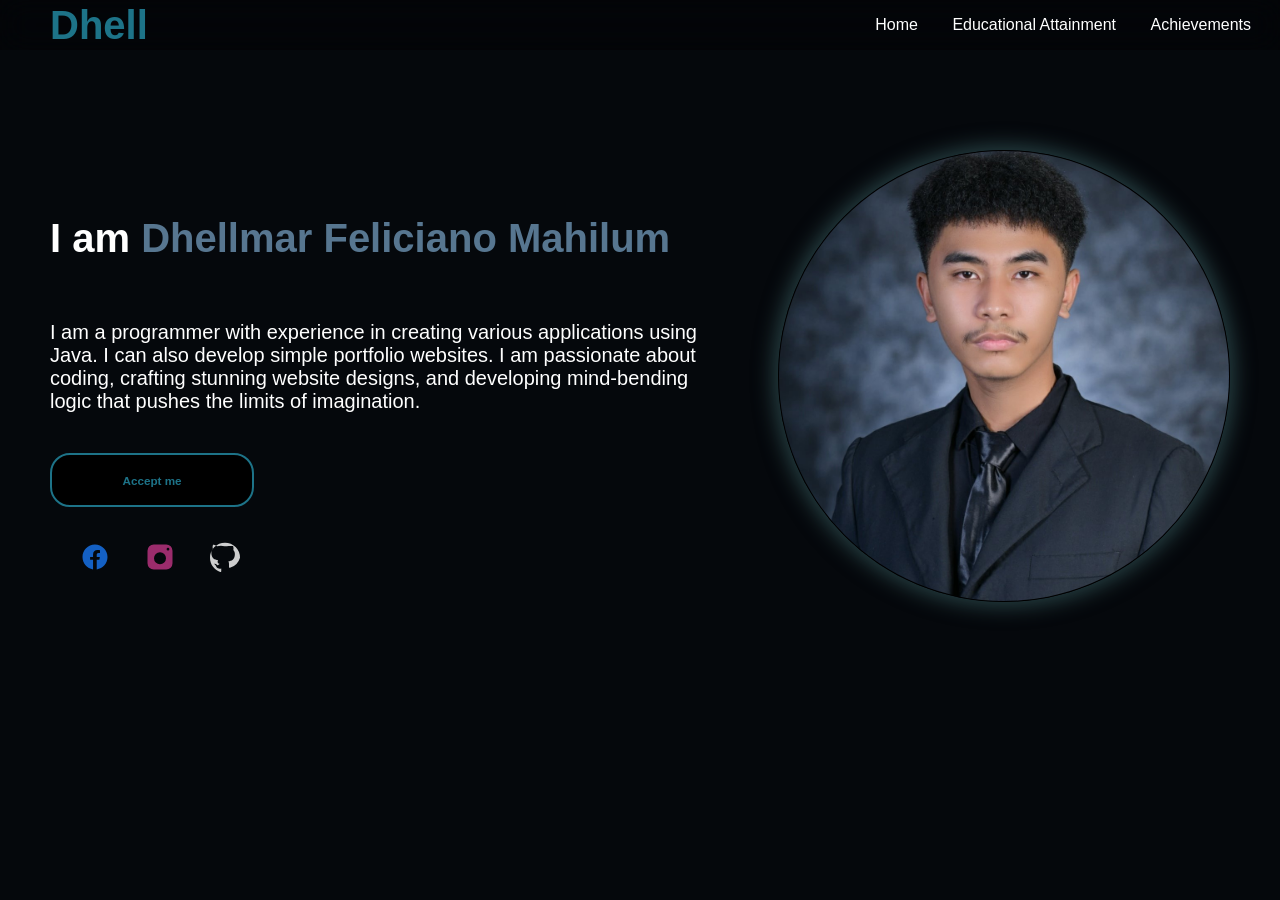
==== index.html @ bd4a88c3 "Add files via upload" ====
<!DOCTYPE html>
<html lang="en">
  <head>
    <meta charset="UTF-8" />
    <meta name="viewport" content="width=device-width, initial-scale=1.0" />
    <title>DhellPortfolio</title>
    <link rel="stylesheet" href="style.css" />
<link rel="stylesheet" href="Educ.html">
  </head>

  <body>
    <nav class="headD">
      <div class="left"><a href="#Home">Dhell</a></div>

      <div class="right">
        <a href="index.html">Home</a>
        <a href="Educ.html">Educational Attainment</a>
        <a href="Achievements.html">Achievements</a>
        <!--  <a href="#Family">Motivation</a>
        <a href="#Contact">Contact</a>
        -->
      </div>
    </nav>

    <!-- Home Section -->
    <section class="HSection" id="Home">
      <nav class="homeNav">
        
        <div class="whoknows">
          <h1 class="names">I am <span>Dhellmar Feliciano Mahilum</span></h1>
          <p class="detailsPP">
           I am a programmer with experience in creating various applications using Java. I can also develop simple portfolio websites. 
                    I am passionate about coding, crafting stunning website designs,
            and developing mind-bending logic that pushes the limits of imagination.
          </p>

   
       
       <div class="btn1" >
         <h1  class="btnAccept">Accept me</h1> 
        </div>
          

<div class="socials">
  <a href="https://www.facebook.com/dhellmar.mahilum.2024" target="_blank">
    <svg class="icon" viewBox="0 0 24 24">
      <path d="M22 12.07C22 6.48 17.52 2 11.93 2S2 6.48 2 12.07C2 17.06 5.66 21.24 10.44 22v-7.78H8.08v-2.15h2.36V10.1c0-2.34 1.39-3.63 3.52-3.63.99 0 2.03.18 2.03.18v2.23h-1.14c-1.12 0-1.47.7-1.47 1.42v1.71h2.5l-.4 2.15h-2.1V22C18.34 21.24 22 17.06 22 12.07z"/>
    </svg>
  </a>

  <a href="https://www.instagram.com/d.h.e.l.l?igsh=MW4wdzcxc255Zml5aA==" target="_blank">
    <svg class="icon" viewBox="0 0 24 24">
      <path d="M7 2h10a5 5 0 0 1 5 5v10a5 5 0 0 1-5 5H7a5 5 0 0 1-5-5V7a5 5 0 0 1 5-5zm5 6.2A4.8 4.8 0 1 0 16.8 13 4.8 4.8 0 0 0 12 8.2zm6.4-3.6a1.1 1.1 0 1 0 1.1 1.1 1.1 1.1 0 0 0-1.1-1.1z"/>
    </svg>
  </a>

  <a href="https://github.com/Dhellskiee" target="_blank">
    <svg class="icon" viewBox="0 0 24 24">
      <path d="M12 .5A12 12 0 0 0 0 12.5c0 5.3 3.4 9.8 8.2 11.4.6.1.8-.3.8-.6v-2.1c-3.3.7-4-1.6-4-1.6-.5-1.2-1.2-1.5-1.2-1.5-1-.7.1-.7.1-.7 1.2.1 1.9 1.2 1.9 1.2 1 .1 1.6-.7 1.9-1.1-.8-.1-1.6-.4-1.6-1.9 0-.4.1-.8.3-1.1-2.6-.3-5.3-1.3-5.3-5.9 0-1.3.5-2.4 1.2-3.2-.1-.3-.5-1.5.1-3.1 0 0 1-.3 3.3 1.2a11.2 11.2 0 0 1 6 0C17.5 3 18.5 3.3 18.5 3.3c.6 1.6.2 2.8.1 3.1.8.8 1.3 1.9 1.3 3.2 0 4.6-2.7 5.6-5.3 5.9.3.3.6.9.6 1.8v2.7c0 .3.2.7.8.6A12 12 0 0 0 24 12.5 12 12 0 0 0 12 .5z"/>
    </svg>
  </a>
</div>







        </div>

        <div class="Headhead">
          <img class="Picmo" src="matino.jpg" alt="" />
        </div>


        
      </nav>
      
    </section>





    
  </body>
</html>
---- style.css ----
:root {
  --text-color1: rgb(29, 115, 136);
  --text-color2: rgb(255, 255, 255);
   --background-color: rgb(5, 8, 12);
}

/* Global */
body {
  background-color: var(--background-color);
  font-family: 'Segoe UI', Tahoma, Geneva, Verdana, sans-serif;
  margin: 0;
  padding: 0;
}

/* Header */
.headD {
  display: flex;
  justify-content: space-between;
  align-items: center;
  padding: 0 50px;
  height: 50px;

  position: fixed;
  top: 0;
  left: 0;
  width: 95%;
  z-index: 100;

  background: rgba(0, 0, 0, 0.3);
  backdrop-filter: blur(15px);
  -webkit-backdrop-filter: blur(10px);
}

/* Left Logo */
.headD .left a {
  font-size: 40px;
  font-weight: 600;
  color: var(--text-color1);
  text-decoration: none;
}

/* Nav links */
.headD .right a {
  color: var(--text-color2);
  margin: 0 10px;
  text-decoration: none;
  position: relative;
  padding: 5px;
  transition: color 0.3s ease;
}

/* Hover animation */
.headD .right a:hover {
  color: rgb(133, 195, 239);
}

.headD .right a::after {
  content: "";
  position: absolute;
  left: 0;
  bottom: 0;
  width: 0;
  height: 2px;
  background-color: var(--text-color1);
  transition: width 0.5s ease;
}

.headD .right a:hover::after {
  width: 100%;
}

/* Responsive */
@media (max-width: 768px) {
  .headD {
    display: block;
    padding: 10px 20px;
    height: auto;
    padding-bottom: 80px;
  }

  .headD .left {
    text-align: center;
    padding-bottom: 10px;
  }

  .headD .right {
    display: flex;
    justify-content: center;
    gap: 15px;
    flex-wrap: wrap;
  }
}





/*Home Section*/
.HSection {
    align-items: center;
justify-content: space-between;
  padding: 0 50px;
  color: var(--text-color2);
}

.homeNav {
  display: flex;
  padding-top: 150px;
  align-items: center;
  justify-content: space-between;
}

.HSection h1 span{
    color: rgb(87, 118, 144);
  }

    .HSection .names{
   padding-bottom: 20px;
   font-size: 40px;
    }

.HSection .homeNav p {
  font-size: 20px;
  padding-bottom:20px;
  padding-right: 50px;
  display: flex;
  
}


 
/*glowing btn*/
.btn1{
  display: flex;
 align-items: center;
 justify-content: center;
 text-align: center;
color: var(--text-color1);
  font-size: 10px;
  width: 200px;
  height: 50px;
 border-radius: 20px;
 border:solid 2px var(--text-color1) ;
 background-color: black;

 
}

.btn1:hover{
background-color: var(--text-color1);
  color: black;
  transition: .3s;
  cursor: pointer;
}


/*Picture Controller*/
.Headhead{
display: flex;
  justify-content: right;
}
.Picmo {
  width: 450px;
  height: 450px;
  border-radius: 50%;
  object-fit: cover;
  border: 1px solid black;
  box-shadow: 0 0 20px 5px rgb(38, 63, 66);
  cursor: pointer;
}

.Picmo{
flex: 5px;
display: flex;
justify-content: right;
}





/*Home Screen fit*/
@media (max-width: 850px) {
  .HSection {
    display: block;
    text-align: center;
    padding-top:80px;
 
  }
  .Picmo {
    
    width: 230px; 
    height: 230px;
  }

 .whoknows h1, p {
  
justify-content: left;
  align-items: left;
  text-align:left;
}
.homeNav {
  flex-direction: column;
  }
  .Headhead{
    order: -1;
    padding-bottom: 70px;
  }



}






/*Home Screen fit*/


.devider {
 display: flex;
 justify-self: space-between;
 align-items: center;
}


.top{
  height: 100%;
   background-attachment: red ;
}
.bottom{
  height: 100%;
  background-attachment: blue ;
}




.socials {
  display: flex;
  gap: 15px;
  margin-top: 20px;
  align-items: center;
  padding-left:30px;
  padding-top: 15px;
}

.icon {
  width: 30px;
  height: 30px;
  fill: white;
  opacity: 0.8;
  transition: 0.2s;
  padding-right: 20px;
}

.icon:hover {
  transform: scale(1.15);
  opacity: 1;
}
.socials a:nth-child(1) .icon { 
  fill: #1877F2; } 
.socials a:nth-child(2) .icon { 
  fill: #C13584; }
.socials a:nth-child(3) .icon { 
  fill: #ffffff; }
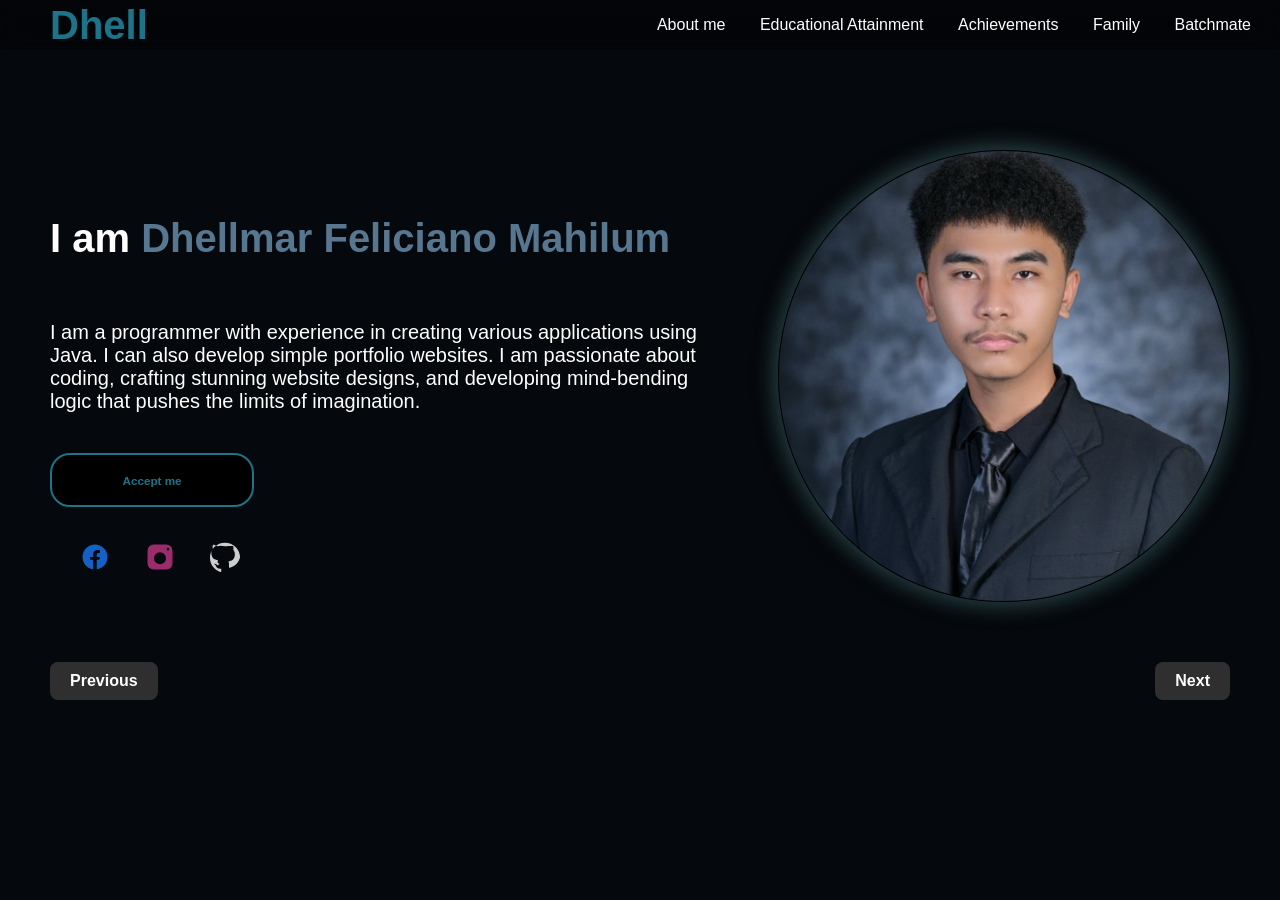
==== commit 8f46e158: "Add files via upload" ====
--- a/index.html
+++ b/index.html
@@ -8,17 +8,23 @@
 <link rel="stylesheet" href="Educ.html">
   </head>
 
+
+
+  <style>
+
+
+
+  </style>
   <body>
     <nav class="headD">
       <div class="left"><a href="#Home">Dhell</a></div>
 
       <div class="right">
-        <a href="index.html">Home</a>
+        <a href="index.html">About me</a>
         <a href="Educ.html">Educational Attainment</a>
         <a href="Achievements.html">Achievements</a>
-        <!--  <a href="#Family">Motivation</a>
-        <a href="#Contact">Contact</a>
-        -->
+          <a href="Family.html">Family</a>
+      <a href="Batchmate.html">Batchmate</a>
       </div>
     </nav>
 
@@ -80,7 +86,11 @@
     </section>
 
 
-
+<!-- Navigation Buttons -->
+<div class="page-nav">
+  <a href="Batch.html" class="nav-btn prev-btn">Previous</a>
+  <a href="Educ.html" class="nav-btn next-btn">Next</a>
+</div>
 
 
     
--- a/style.css
+++ b/style.css
@@ -98,7 +98,7 @@
 /*Home Section*/
 .HSection {
     align-items: center;
-justify-content: space-between;
+justify-content: spacze-between;
   padding: 0 50px;
   color: var(--text-color2);
 }
@@ -265,4 +265,30 @@
 .socials a:nth-child(2) .icon { 
   fill: #C13584; }
 .socials a:nth-child(3) .icon { 
-  fill: #ffffff; } +  fill: #ffffff; } 
+
+
+
+
+  .page-nav {
+  display: flex;
+  justify-content: space-between;
+  padding: 20px 50px;
+  margin-top: 40px;
+}
+
+.nav-btn {
+
+   background-color: rgb(46, 47, 46);
+  
+  color: white;
+  padding: 10px 20px;
+  border-radius: 8px;
+  text-decoration: none;
+  font-weight: bold;
+  transition: 0.3s;
+}
+
+.nav-btn:hover {
+ background-color: var(--text-color1);
+}
